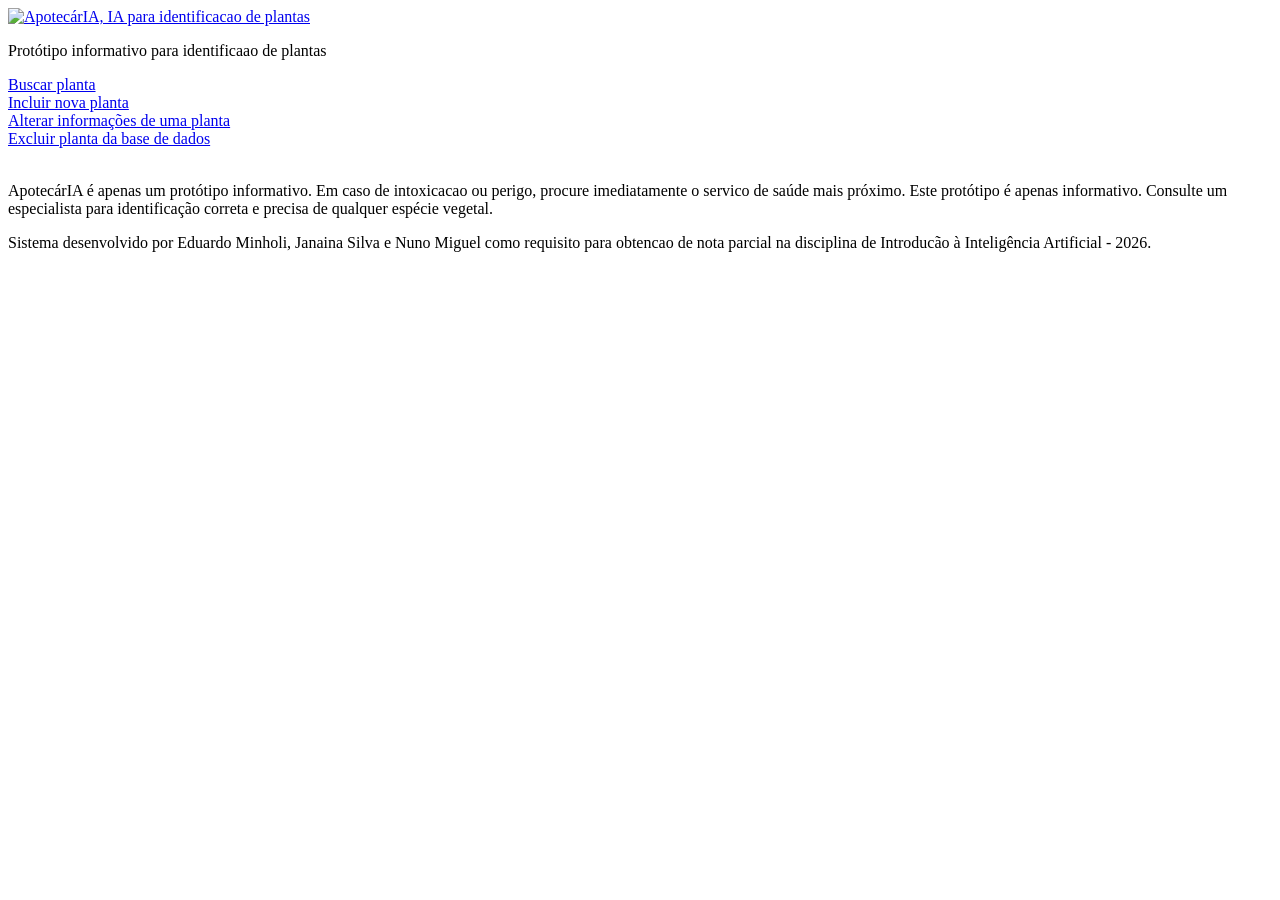
==== templates/index.html @ 7bbcae9b "testando subida" ====
<!DOCTYPE html>
<html lang="pt-br">
<head>
    <meta charset="UTF-8">
    <meta name="viewport" content="width=device-width, initial-scale=1.0">
    <link rel="stylesheet" href="css/index.css">
    <title>ApotecárIA</title>
</head>
<body>
    <header class="header">
        <a href="index.html">
            <img src="imgs/ApotecárIa.png" alt="ApotecárIA, IA para identificacao de plantas" href="home.html"/>
        </a>
        <p>Protótipo informativo para identificaao de plantas</p>
    </header>
    <main class="body">
    
            <div class="col">
                <div class="row actions">
                    <a href="buscar.html">
                        Buscar planta
                    </a>
                </div>
                <div class="row actions">
                    <a href="adicionar.html">
                        Incluir nova planta
                    </a>
                </div>
                <div class="row actions">
                    <a href="editar.html">
                        Alterar informações de uma planta
                    </a>
                </div>
                <div class="row actions">
                    <a href="excluir.html">
                        Excluir planta da base de dados
                    </a>
                </div>
            </div>
            <div class="col img">
                <img class="img" src="/imgs/apothecary_sq.jpg" alt="">
            </div>
    </main>
    <footer class="footer">
        <div class="col">
            <p>ApotecárIA é apenas um protótipo informativo. 
                Em caso de intoxicacao ou perigo, procure imediatamente o servico de saúde mais próximo.
                Este protótipo é apenas informativo. Consulte um especialista para
   identificação correta e precisa de qualquer espécie vegetal.</p>
        </div>
        <div class="col">
            <p>Sistema desenvolvido por Eduardo Minholi, Janaina Silva e Nuno Miguel
                como requisito para obtencao de nota parcial 
                na disciplina de Introducão à Inteligência Artificial - 2026.
            </p>
        </div>
    </footer>
</body>
</html>
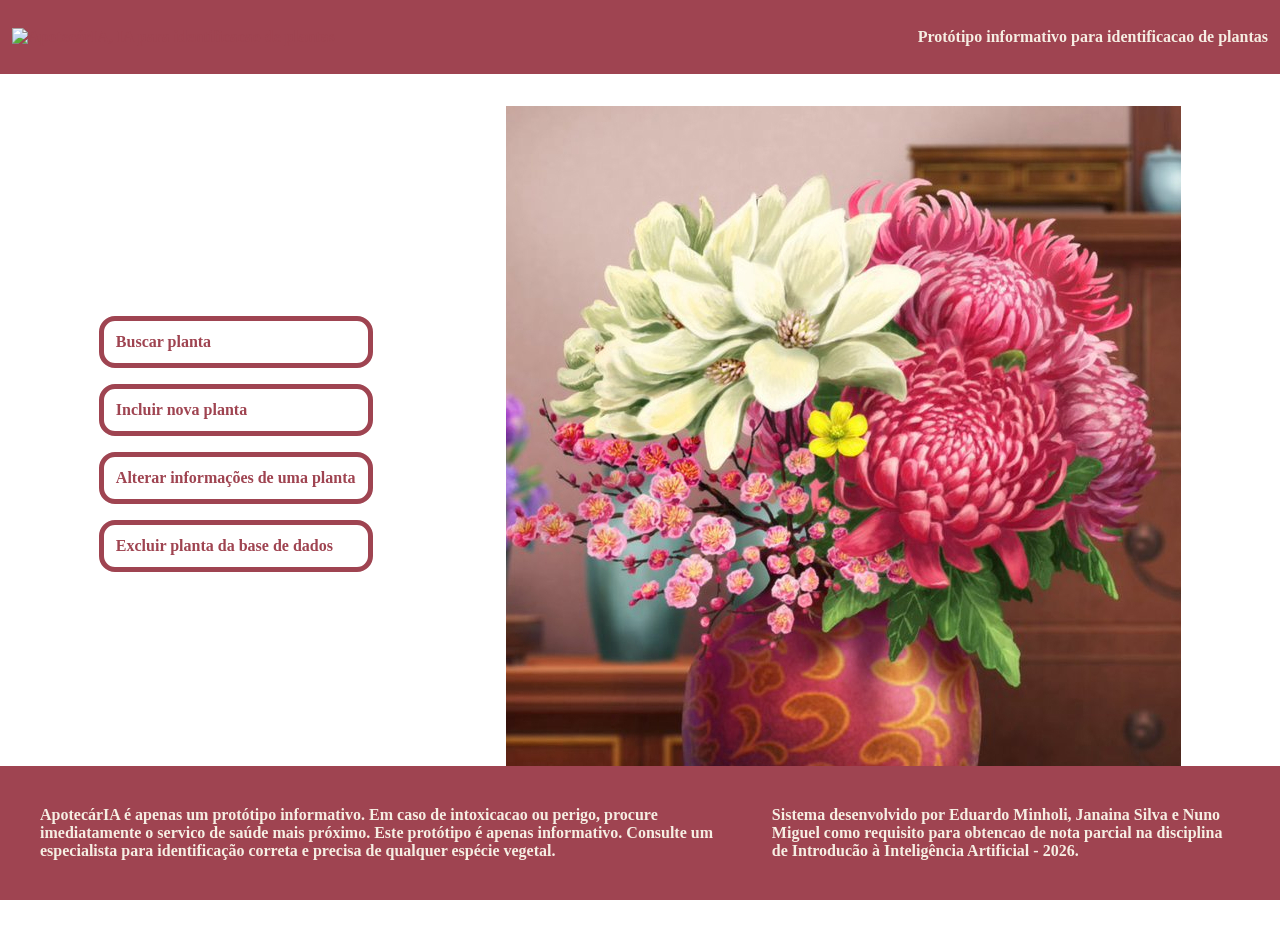
==== commit 24854d63: "home pronta; buscar 70%; adicionar 50%; excluir pronto(?); editar 25% (só com layout) \n evolucoes a" ====
--- a/templates/index.html
+++ b/templates/index.html
@@ -1,59 +1,56 @@
-<!DOCTYPE html>
+<!doctype html>
 <html lang="pt-br">
-<head>
-    <meta charset="UTF-8">
-    <meta name="viewport" content="width=device-width, initial-scale=1.0">
-    <link rel="stylesheet" href="css/index.css">
+  <head>
+    <meta charset="UTF-8" />
+    <meta name="viewport" content="width=device-width, initial-scale=1.0" />
+    <link rel="stylesheet" href="css/index.css" />
     <title>ApotecárIA</title>
-</head>
-<body>
+  </head>
+  <body>
     <header class="header">
-        <a href="index.html">
-            <img src="imgs/ApotecárIa.png" alt="ApotecárIA, IA para identificacao de plantas" href="home.html"/>
-        </a>
-        <p>Protótipo informativo para identificaao de plantas</p>
+      <a href="index.html">
+        <img
+          src="imgs/ApotecárIa.png"
+          alt="ApotecárIA, IA para identificacao de plantas"
+        />
+      </a>
+      <p>Protótipo informativo para identificacao de plantas</p>
     </header>
     <main class="body">
-    
-            <div class="col">
-                <div class="row actions">
-                    <a href="buscar.html">
-                        Buscar planta
-                    </a>
-                </div>
-                <div class="row actions">
-                    <a href="adicionar.html">
-                        Incluir nova planta
-                    </a>
-                </div>
-                <div class="row actions">
-                    <a href="editar.html">
-                        Alterar informações de uma planta
-                    </a>
-                </div>
-                <div class="row actions">
-                    <a href="excluir.html">
-                        Excluir planta da base de dados
-                    </a>
-                </div>
-            </div>
-            <div class="col img">
-                <img class="img" src="/imgs/apothecary_sq.jpg" alt="">
-            </div>
+      <div class="col">
+        <div class="row actions">
+          <a href="buscar.html"> Buscar planta </a>
+        </div>
+        <div class="row actions">
+          <a href="adicionar.html"> Incluir nova planta </a>
+        </div>
+        <div class="row actions">
+          <a href="editar.html"> Alterar informações de uma planta </a>
+        </div>
+        <div class="row actions">
+          <a href="excluir.html"> Excluir planta da base de dados </a>
+        </div>
+      </div>
+      <div class="col img">
+        <img class="img" src="imgs/apothecary_sq.jpg" alt="" />
+      </div>
     </main>
     <footer class="footer">
-        <div class="col">
-            <p>ApotecárIA é apenas um protótipo informativo. 
-                Em caso de intoxicacao ou perigo, procure imediatamente o servico de saúde mais próximo.
-                Este protótipo é apenas informativo. Consulte um especialista para
-   identificação correta e precisa de qualquer espécie vegetal.</p>
-        </div>
-        <div class="col">
-            <p>Sistema desenvolvido por Eduardo Minholi, Janaina Silva e Nuno Miguel
-                como requisito para obtencao de nota parcial 
-                na disciplina de Introducão à Inteligência Artificial - 2026.
-            </p>
-        </div>
+      <div class="col">
+        <p>
+          ApotecárIA é apenas um protótipo informativo. Em caso de intoxicacao
+          ou perigo, procure imediatamente o servico de saúde mais próximo. Este
+          protótipo é apenas informativo. Consulte um especialista para
+          identificação correta e precisa de qualquer espécie vegetal.
+        </p>
+      </div>
+      <div class="col">
+        <p>
+          Sistema desenvolvido por Eduardo Minholi, Janaina Silva e Nuno Miguel
+          como requisito para obtencao de nota parcial na disciplina de
+          Introducão à Inteligência Artificial - 2026.
+        </p>
+      </div>
     </footer>
-</body>
-</html>+  </body>
+</html>
--- a/templates/css/index.css
+++ b/templates/css/index.css
@@ -0,0 +1,117 @@
+body{
+    margin: 0;
+    font-family: 'Times New Roman', Times, serif;
+    box-sizing: border-box;
+    display: flex;
+    flex-direction: column;
+}
+
+.header{
+    background-color: #9f4451;
+    padding: 12px;
+    justify-content: space-evenly;
+    display: inherit;
+    flex-direction: row;
+    align-items: center;
+    justify-content: space-between;
+    color: #F6EEE3;
+    font-weight: bold;
+}
+
+.body{
+    /* organizacao da pagina */
+    display: inherit;
+    flex-direction: row;
+    align-items: center;
+    justify-content: space-around;
+    margin: 32px;
+}
+
+.row{
+    margin: 16px 0;
+    display: inherit;
+    
+}
+
+.col{
+    margin: 0 16px;
+    /* max-width: 100%; */
+}
+
+.img{
+    float: right;
+    height: auto;
+}
+
+.actions{
+    
+    display: inherit;
+    border-style: solid;
+    border-color: #9f4451;
+    border-width: 5px;
+    border-radius: 16px;
+    padding: 12px;
+    
+}
+
+.actions:hover{
+        
+}
+
+.container{
+    flex
+}
+
+.filter-container{
+    display: grid;
+    grid-template-columns: 300px 300px 300px 300px;;
+    gap: 20px;
+    margin-bottom: 30px;
+}
+
+.filter-item{
+    display: inherit;
+    border-style: solid;
+    border-color: #3d5959;
+    background-color: #518989;
+    border-width: 5px;
+    border-radius: 16px;
+    padding: 12px;
+}
+
+.filter-item label {
+    font-weight: bold;
+    margin-bottom: 8px;
+    color: #F6EEE3;
+    text-transform: uppercase;
+}
+
+.filter-item select {
+    padding: 10px;
+    border: 1px solid #ccc;
+    border-radius: 4px;
+    background: #fff;
+    cursor: pointer;
+}
+
+.item{
+    background-color: #56828d;
+}
+
+a{
+    text-decoration: none;
+    color: #9f4451;
+    font-weight: bold;
+}
+
+.footer{
+    display: flex;
+    grid-template-columns: 50% 50%;
+
+    padding: 24px;
+    background-color: #9f4451;
+    font-weight: bold;
+    color: #F6EEE3;
+    bottom: 0;
+    position: sticky;
+}
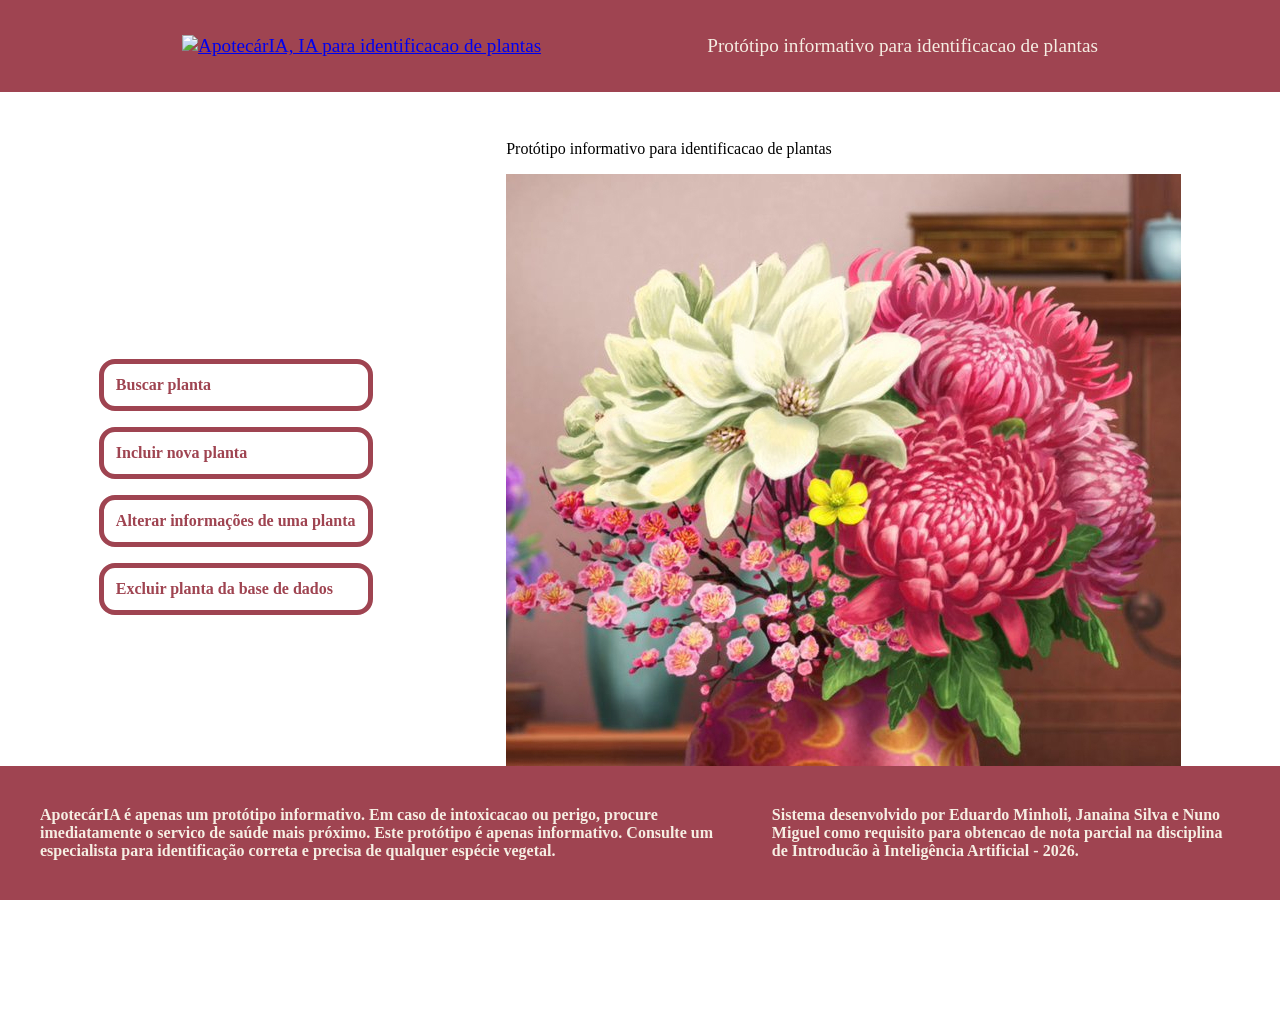
==== commit 07434529: "home pronta; buscar com logica de exibicao das respostas dinamicas pronto; finalizar: adicionar, edi" ====
--- a/templates/index.html
+++ b/templates/index.html
@@ -32,6 +32,7 @@
         </div>
       </div>
       <div class="col img">
+        <p>Protótipo informativo para identificacao de plantas</p>
         <img class="img" src="imgs/apothecary_sq.jpg" alt="" />
       </div>
     </main>
--- a/templates/css/index.css
+++ b/templates/css/index.css
@@ -6,15 +6,39 @@
     flex-direction: column;
 }
 
+ul{
+    list-style-type: none;
+    margin: 0;
+    padding: 0;
+}
+
+ul li {
+    float: inline-start;
+}
+
+ul li a {   
+    display: block;
+    color: #F6EEE3;
+    text-align: center;
+    padding: 8px 16px;
+    text-decoration: none;
+}
+
 .header{
     background-color: #9f4451;
-    padding: 12px;
-    justify-content: space-evenly;
+    padding: 16px;
     display: inherit;
     flex-direction: row;
+    justify-content: space-evenly;
     align-items: center;
-    justify-content: space-between;
     color: #F6EEE3;
+    /* font-weight: bold; */
+    font-size: larger;
+}
+
+ul li a .active{
+    background-color: #F6EEE3;
+    color: #9f4451;
     font-weight: bold;
 }
 
@@ -30,21 +54,24 @@
 .row{
     margin: 16px 0;
     display: inherit;
+    justify-content: space-around;
+    align-content: center;
     
 }
 
 .col{
     margin: 0 16px;
+    flex-direction: column;
     /* max-width: 100%; */
 }
 
 .img{
     float: right;
+    max-width: 100%;
     height: auto;
 }
 
 .actions{
-    
     display: inherit;
     border-style: solid;
     border-color: #9f4451;
@@ -54,17 +81,16 @@
     
 }
 
-.actions:hover{
-        
+.actions a{
+    text-decoration: none;
+    color: #9f4451;
+    font-weight: bold;
 }
 
-.container{
-    flex
-}
 
 .filter-container{
     display: grid;
-    grid-template-columns: 300px 300px 300px 300px;;
+    grid-template-columns: 300px 300px 300px;
     gap: 20px;
     margin-bottom: 30px;
 }
@@ -94,14 +120,21 @@
     cursor: pointer;
 }
 
-.item{
-    background-color: #56828d;
+.resultados-container{
+    max-width: 80%;
+    border-color: purple;
+    border-width: 5px;
+    border-style: solid;
+    border-radius: 16px;
+    padding: 16px;
+    display: flex;
+    flex-direction: column;
+    align-items: center;
+    justify-content: space-around;
 }
 
-a{
-    text-decoration: none;
-    color: #9f4451;
-    font-weight: bold;
+.resultados-lista{
+    display: block;
 }
 
 .footer{
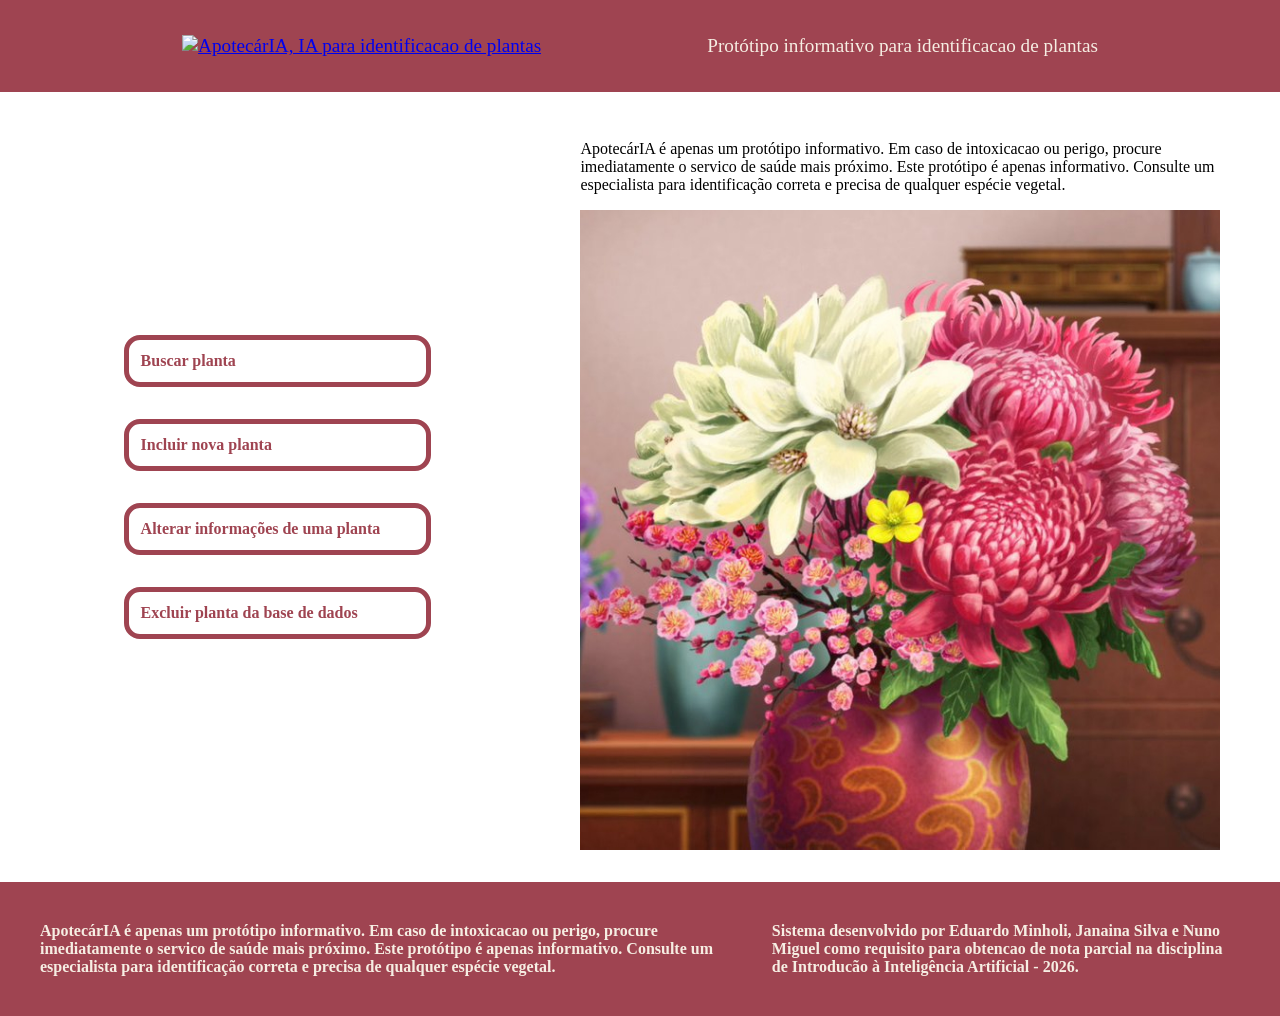
==== commit ce4e7fb9: "ajustes de CSS" ====
--- a/templates/index.html
+++ b/templates/index.html
@@ -32,8 +32,11 @@
         </div>
       </div>
       <div class="col img">
-        <p>Protótipo informativo para identificacao de plantas</p>
-        <img class="img" src="imgs/apothecary_sq.jpg" alt="" />
+        <p>ApotecárIA é apenas um protótipo informativo. Em caso de intoxicacao
+          ou perigo, procure imediatamente o servico de saúde mais próximo. Este
+          protótipo é apenas informativo. Consulte um especialista para
+          identificação correta e precisa de qualquer espécie vegetal.</p>
+        <img src="imgs/apothecary_sq.jpg" alt="" />
       </div>
     </main>
     <footer class="footer">
--- a/templates/css/index.css
+++ b/templates/css/index.css
@@ -34,40 +34,37 @@
     color: #F6EEE3;
     /* font-weight: bold; */
     font-size: larger;
-}
-
-ul li a .active{
-    background-color: #F6EEE3;
-    color: #9f4451;
-    font-weight: bold;
+    /* position: fixed; */
+    width: auto;
 }
 
 .body{
     /* organizacao da pagina */
-    display: inherit;
+    display: flex;
     flex-direction: row;
     align-items: center;
     justify-content: space-around;
     margin: 32px;
+    width: 100%;
 }
 
 .row{
     margin: 16px 0;
-    display: inherit;
-    justify-content: space-around;
-    align-content: center;
-    
+    width: 100%;
 }
 
 .col{
     margin: 0 16px;
+    max-width: 100%;
+    min-width: 50;
+    display: inherit;
     flex-direction: column;
-    /* max-width: 100%; */
+    justify-content: space-around;
 }
 
 .img{
     float: right;
-    max-width: 100%;
+    max-width: 50%;
     height: auto;
 }
 
@@ -87,6 +84,31 @@
     font-weight: bold;
 }
 
+.form-item{
+    display: flex;
+    justify-content: space-between;
+    align-content: center;
+    border-style: solid;
+    border-color: #3d5959;
+    background-color: #518989;
+    border-width: 5px;
+    border-radius: 16px;
+    padding: 12px;
+}
+
+.form-item label {
+    font-weight: bold;
+    color: #F6EEE3;
+    text-transform: uppercase;
+}
+
+.form-item input {
+    width: 80%;
+    border: 1px solid #ccc;
+    border-radius: 4px;
+    background: #fff;
+    cursor: pointer;
+}
 
 .filter-container{
     display: grid;
@@ -146,5 +168,5 @@
     font-weight: bold;
     color: #F6EEE3;
     bottom: 0;
-    position: sticky;
+    position: relative;
 }
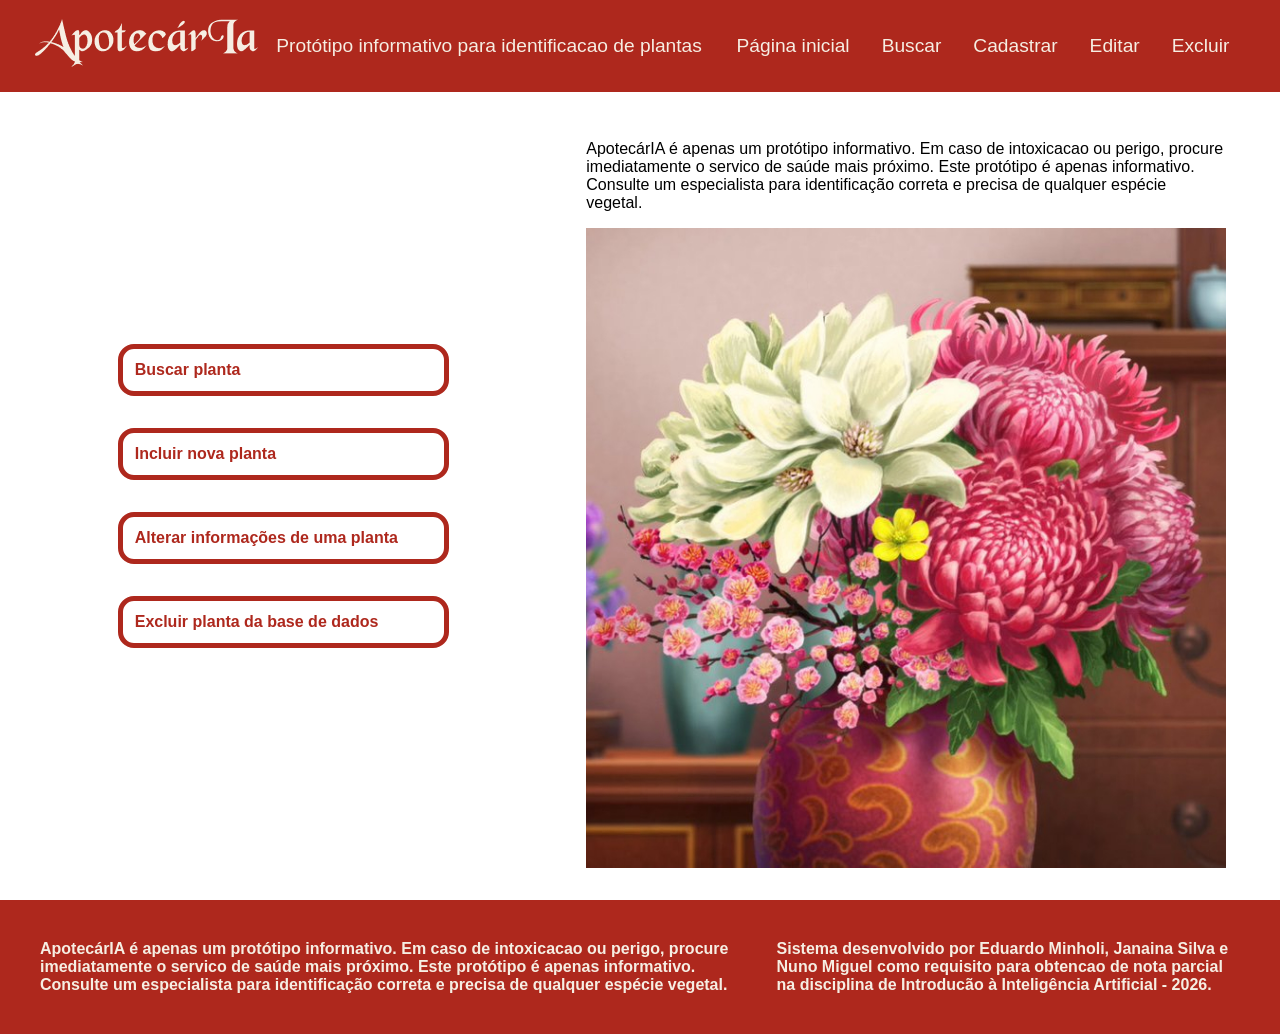
==== commit 8f105835: "fix - Correção na header Mudei o atalho e coloquei a header completa na página inicial" ====
--- a/templates/index.html
+++ b/templates/index.html
@@ -10,11 +10,18 @@
     <header class="header">
       <a href="index.html">
         <img
-          src="imgs/ApotecárIa.png"
+          src="imgs\ApotecárIa.png"
           alt="ApotecárIA, IA para identificacao de plantas"
         />
       </a>
       <p>Protótipo informativo para identificacao de plantas</p>
+      <ul>
+        <li><a href="index.html">Página inicial</a></li>
+        <li><a href="buscar.html">Buscar</a></li>
+        <li><a href="adicionar.html">Cadastrar</a></li>
+        <li><a href="editar.html">Editar</a></li>
+        <li><a href="excluir.html">Excluir</a></li>
+      </ul>
     </header>
     <main class="body">
       <div class="col">
--- a/templates/css/index.css
+++ b/templates/css/index.css
@@ -1,6 +1,6 @@
 body{
     margin: 0;
-    font-family: 'Times New Roman', Times, serif;
+    font-family: 'Segoe UI', Tahoma, Geneva, Verdana, sans-serif;
     box-sizing: border-box;
     display: flex;
     flex-direction: column;
@@ -25,7 +25,7 @@
 }
 
 .header{
-    background-color: #9f4451;
+    background-color: #AE281D;
     padding: 16px;
     display: inherit;
     flex-direction: row;
@@ -71,7 +71,7 @@
 .actions{
     display: inherit;
     border-style: solid;
-    border-color: #9f4451;
+    border-color: #AE281D;
     border-width: 5px;
     border-radius: 16px;
     padding: 12px;
@@ -80,7 +80,7 @@
 
 .actions a{
     text-decoration: none;
-    color: #9f4451;
+    color: #AE281D;
     font-weight: bold;
 }
 
@@ -164,7 +164,7 @@
     grid-template-columns: 50% 50%;
 
     padding: 24px;
-    background-color: #9f4451;
+    background-color: #AE281D;
     font-weight: bold;
     color: #F6EEE3;
     bottom: 0;
